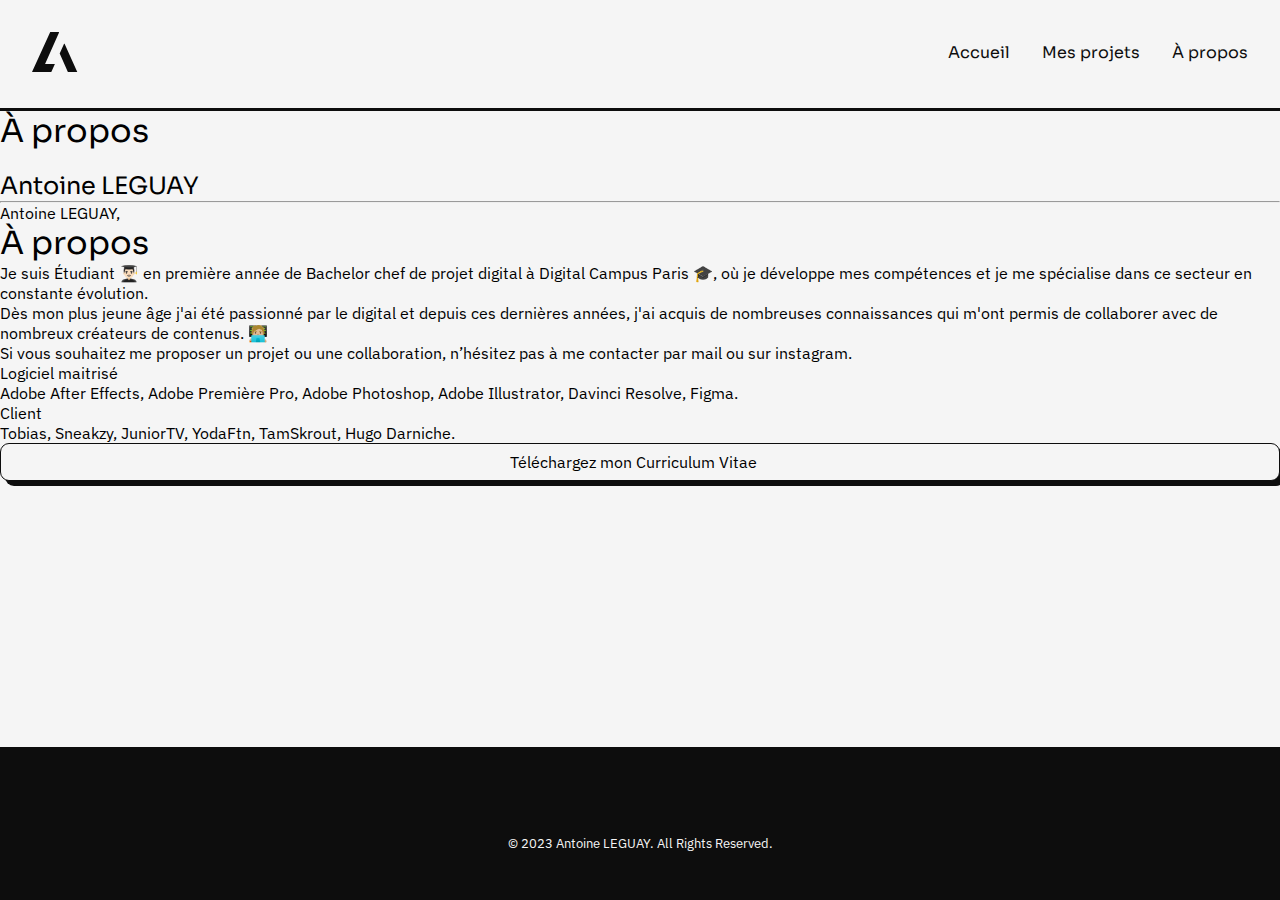
==== about.html @ 6350ce8d "Animation CSS/SVG" ====
<!DOCTYPE html>
<html lang="en">

<head>
    <meta charset="UTF-8">
    <meta http-equiv="X-UA-Compatible" content="IE=edge">
    <meta name="viewport" content="width=device-width, initial-scale=1.0">
    <title>À propos</title>
    <link rel="preconnect" href="https://fonts.googleapis.com">
    <link rel="preconnect" href="https://fonts.gstatic.com" crossorigin>
    <link
        href="https://fonts.googleapis.com/css2?family=IBM+Plex+Sans:wght@400;500;600&family=Sora:wght@600;700;800&display=swap"
        rel="stylesheet">
    <link rel="stylesheet" href="./CSS/global.css">
    <link rel="stylesheet" href="./CSS/about.css">
    <script src="https://code.iconify.design/3/3.1.0/iconify.min.js"></script>
</head>

<body>
    <header>
        <nav>
            <a href="./index.html">
                <img src="./img/dark_vector_antoine_leguay.svg" alt="">
            </a>
            <div class="nav_item">
                <a href="./index.html" class="animation_link">Accueil</a>
                <a href="./all_my_projects.html" class="animation_link">Mes projets</a>
                <a href="./about.html" class="animation_link">À propos</a>
            </div>
            <div class="burger_menu" id="burgerMenu">
                <span id="iconBurger">
                    <span class="iconify icon_mobile black_icon" data-icon="charm:menu-hamburger"></span>
                </span>
                <span id="iconCross" class="display_none">
                    <span class="iconify icon_mobile black_icon" data-icon="akar-icons:cross"></span>
                </span>
        </nav>
    </header>
    <div class="mobile_burger_menu display_none" id="mobileBurgerMenu">
        <a href="./index.html" class="headline animation_link">ACCUEIL</a>
        <a href="./all_my_projects.html" class="headline animation_link">MES PROJETS</a>
        <a href="./about.html" class="headline animation_link">À PROPOS</a>
    </div>
    <main>
        <div class="title_photo_antoine">
            <h1 class="about_text_only_mobile">À propos</h1>
            <div class="hexagon">
                <img src="./img/Photo_Antoine.jpg" alt="">
            </div>
            <h2 class="name_text_only_computer">Antoine LEGUAY</h2>
        </div>
        <hr class="custom_hr">
        <div class="content_about">
            <p class="my_name">Antoine LEGUAY,</p>
            <h1 class="about_text_only_computer">À propos</h1>
            <p>Je suis Étudiant 👨🏻‍🎓 en première année de Bachelor chef de projet digital à Digital Campus Paris 🎓,
                où je développe mes compétences et je me spécialise dans ce secteur en constante évolution. </p>
            <p>Dès mon plus jeune âge j'ai été passionné par le digital et depuis ces dernières années, j'ai acquis de
                nombreuses connaissances qui m'ont permis de collaborer avec de nombreux créateurs de contenus. 🧑🏼‍💻
            </p>
            <p>
                Si vous souhaitez me proposer un projet ou une collaboration, n’hésitez pas à me contacter par mail ou
                sur instagram.
            </p>
            <p>
                <span> Logiciel maitrisé </span>
                <br>
                Adobe After Effects, Adobe Première Pro, Adobe Photoshop, Adobe Illustrator, Davinci Resolve, Figma.
            </p>
            <p>
                <span>
                    Client
                </span>
                <br>
                Tobias, Sneakzy, JuniorTV, YodaFtn, TamSkrout, Hugo Darniche.
            </p>
            <a class="primary_button" href="./pdf/CV Antoine LEGUAY Stage Communication.pdf" download>
                Téléchargez mon Curriculum Vitae
                <span class="iconify" data-icon="material-symbols:download-rounded"></span>
            </a>
        </div>
    </main>
    <footer>
        <div class="footer_icons">
            <a href="https://dribbble.com/"><span class="iconify" data-icon="ph:dribbble-logo"></span>
            </a>
            <a href="https://www.behance.net/toinoo"><span class="iconify" data-icon="eva:behance-fill"></span></a>
            <a href="https://github.com/0xAntoDev"><span class="iconify" data-icon="ri:github-fill"></span></a>
            <a href="https://www.linkedin.com/in/antoine-leguay-51899023a/"><span class="iconify"
                    data-icon="mdi:linkedin"></span></a>
            <a href="https://twitter.com/JustToinoo"><span class="iconify" data-icon="mdi:twitter"></span>
            </a>
            <a href="https://instagram.com/JustToinoo"><span class="iconify" data-icon="mdi:instagram"></span></a>
        </div>
        <p class="footer_text_layer">© 2023 Antoine LEGUAY. All Rights Reserved.</p>
    </footer>
    <script src="./js/global.js"></script>
</body>

</html>
---- CSS/global.css ----
/* Paramètre de base  */
* {
    padding: 0;
    margin: 0;
    text-decoration: none;
    font-weight: normal;
    box-sizing: border-box;
    font-family: 'IBM Plex Sans';
}

h1,
h2,
h3,
h4,
h5,
h6 {
    font-family: 'Sora';
}

h1 {
    font-size: 2rem;
}

html {
    height: 100%;
}

body {
    background: #F5F5F5;
    min-height: 100%;
    display: flex;
    flex-direction: column;
}

.no_overflow {
    overflow: hidden;
}

a {
    color: inherit;
    text-decoration: inherit;
}

header {
    width: 100%;
    padding: 2rem;
    border-bottom: 3px solid #0D0D0D;
    background-color: #F5F5F5;
    z-index: 100;
}

.sticky {
    /* position: -webkit-sticky; */
    position: sticky;
    top: 0;
}

.mobile_burger_menu {
    position: fixed;
    background-color: #0D0D0D;
    color: #F5F5F5;
    width: 100%;
    height: 100%;
    z-index: 90;
    display: flex;
    flex-direction: column;
    gap: 4rem;
    justify-content: center;
    align-items: center;
    ;
}

.mobile_burger_menu>a:hover {
    color: #0064FF;
    transition: all 300ms ease-in;
}

.burger_menu {
    cursor: pointer;
}

.display_none {
    display: none;
}

.headline {
    font-size: 2rem;
    font-family: 'Sora';
}

main {
    flex: 1;
}

/* ---- Barre de navigation */
/* ------------------------ */
nav {
    display: flex;
    justify-content: space-between;
    align-items: center;
}

.nav_item {
    display: none;
    /*Pour cacher l'élement*/
}

.nav_item>a {
    display: block;
    font-size: 1rem;
    color: #0D0D0D;
    text-decoration: none;
    transition: all 300ms ease-out;
    font-family: Sora;
}

.nav_item>a:hover {
    /* Blue */
    color: #0064FF;
    transition: all 300ms ease-in;
}

.icon_mobile {
    font-size: 2rem;
    transition: 0.5s ease-in-out;
}

.icon_mobile:hover {
    transition: 0.5s ease-in-out;
    transform: scale(1.2) rotate(180deg);
}

.white_icon {
    color: #F5F5F5;
}

.black_icon {
    color: #0D0D0D;
}

.animation_link {
    display: inline-block;
}

.animation_link:after {
    display: block;
    content: '';
    border-bottom: solid 3px #0064FF;
    transform: scaleX(0);
    transition: transform 250ms ease-in-out;
}

.animation_link:hover:after {
    transform: scaleX(1);
}

/* Media Queries pour la nav bar */
/* ----------------------------- */

@media screen and (min-width: 768px) {
    .nav_item {
        display: flex;
        gap: 2rem;
    }

    .burger_menu {
        display: none;
    }
}

/* --- Primary_Button */
/* ---------------- */

.primary_button {
    display: flex;
    justify-content: center;
    align-items: center;
    padding: 0.5rem 0.8rem;
    border: 1px solid #0D0D0D;
    box-shadow: 5px 5px 0px #0D0D0D;
    border-radius: 9px;
    background-color: #F5F5F5;
    gap: 0.8rem;
    transition: 0.3s ease-in-out;
}

.primary_button:hover {
    box-shadow: none;
    transform: translate(5px, 5px);
}

.primary_button>svg {
    font-size: 1.5rem;
}

/* --- Ghost_Button */
/* ---------------- */

.ghost_button {
    display: flex;
    justify-content: center;
    align-items: center;
    padding: 0.5rem 0.8rem;
    border: 1px solid #0D0D0D;
    box-shadow: 5px 5px 0px #F5F5F5, 5px 5px 0 1px #0D0D0D;
    border-radius: 9px;
    gap: 0.8rem;
    transition: 0.3s ease-in-out;
}

.ghost_button:hover {
    box-shadow: none;
    transform: translate(5px, 5px);
}

.ghost_button>svg {
    font-size: 1.5rem;
}

.dark_ghost_button {
    display: flex;
    justify-content: center;
    align-items: center;
    padding: 0.5rem 0.8rem;
    border: 1px solid #F5F5F5;
    box-shadow: 5px 5px 0px #0D0D0D, 5px 5px 0 1px #F5F5F5;
    border-radius: 9px;
    gap: 0.8rem;
    transition: 0.3s ease-in-out;
}

.dark_ghost_button:hover {
    box-shadow: none;
    transform: translate(5px, 5px);
}

.dark_ghost_button>svg {
    font-size: 1.5rem;
}

.back_to_the_top {
    position: absolute;
    bottom: 0;
    right: 1rem;
}

/* ---- Footer */
/* ----------- */

footer {
    background-color: #0D0D0D;
    color: #F5F5F5;
    font-size: 0.8rem;
    padding: 3rem;
    display: flex;
    flex-direction: column;
    align-items: center;
    gap: 2.5rem;
    width: 100%;
}

.footer_icons {
    display: flex;
    gap: 1rem;
}

.footer_icons>a>svg {
    font-size: 2rem;
}

.footer_icons>a>svg:hover {
    transition: 0.5s ease-in-out;
    transform: scale(1.2) rotate(360deg);
}
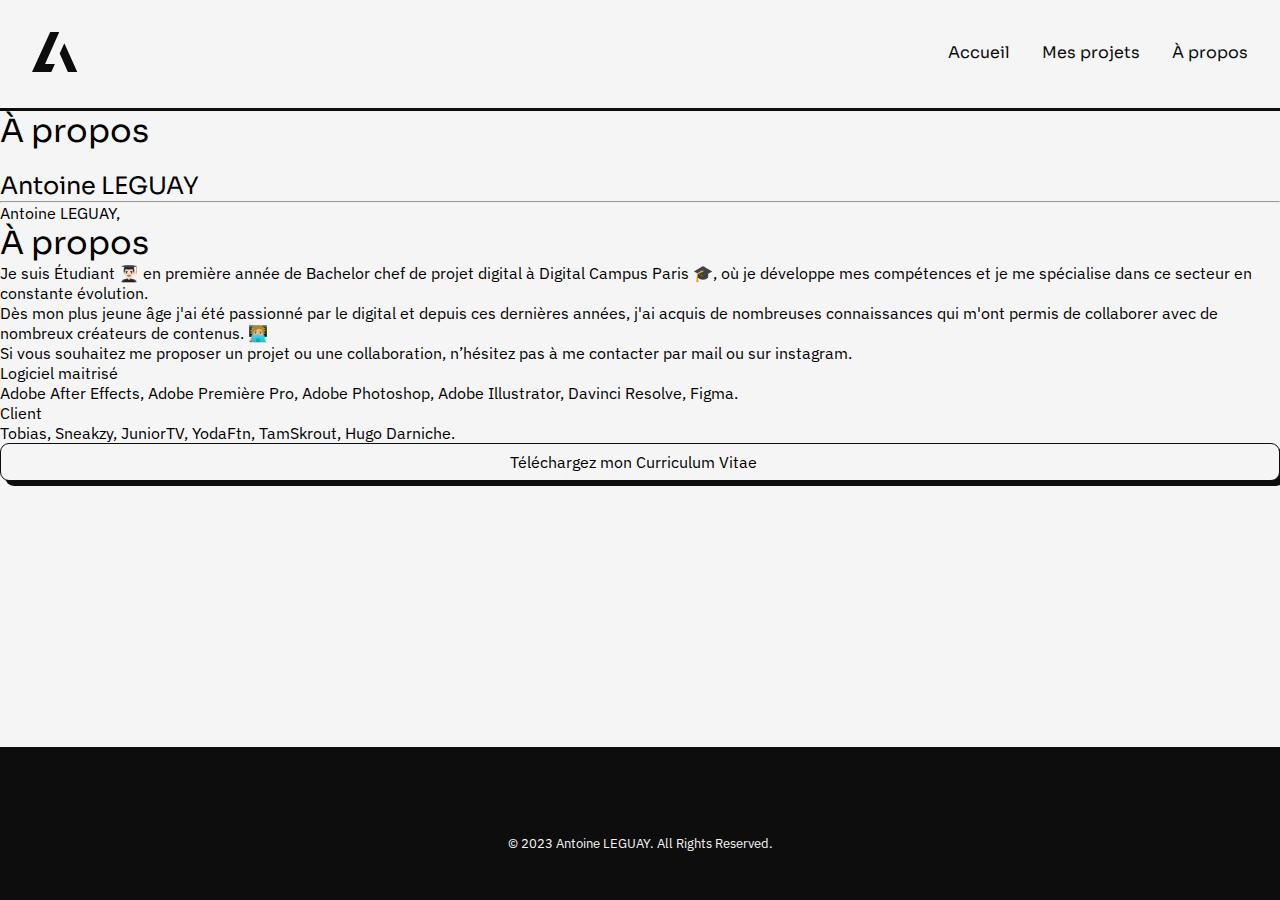
==== commit ddef214e: "add fade in burger-menu" ====
--- a/about.html
+++ b/about.html
@@ -6,6 +6,7 @@
     <meta http-equiv="X-UA-Compatible" content="IE=edge">
     <meta name="viewport" content="width=device-width, initial-scale=1.0">
     <title>À propos</title>
+    <link rel="icon" type="image/x-icon" href="./img/white_vector_Antoine_leguay.svg">
     <link rel="preconnect" href="https://fonts.googleapis.com">
     <link rel="preconnect" href="https://fonts.gstatic.com" crossorigin>
     <link
@@ -27,19 +28,44 @@
                 <a href="./all_my_projects.html" class="animation_link">Mes projets</a>
                 <a href="./about.html" class="animation_link">À propos</a>
             </div>
-            <div class="burger_menu" id="burgerMenu">
-                <span id="iconBurger">
-                    <span class="iconify icon_mobile black_icon" data-icon="charm:menu-hamburger"></span>
-                </span>
-                <span id="iconCross" class="display_none">
-                    <span class="iconify icon_mobile black_icon" data-icon="akar-icons:cross"></span>
-                </span>
+            <button class="menu" id="black_menu">
+                <svg viewBox="0 0 64 48">
+                    <path d="M19,15 L45,15 C70,15 58,-2 49.0177126,7 L19,37"></path>
+                    <path d="M19,24 L45,24 C61.2371586,24 57,49 41,33 L32,24"></path>
+                    <path d="M45,33 L19,33 C-8,33 6,-2 22,14 L45,37"></path>
+                </svg>
+            </button>            
+        </div>
         </nav>
     </header>
     <div class="mobile_burger_menu display_none" id="mobileBurgerMenu">
-        <a href="./index.html" class="headline animation_link">ACCUEIL</a>
-        <a href="./all_my_projects.html" class="headline animation_link">MES PROJETS</a>
-        <a href="./about.html" class="headline animation_link">À PROPOS</a>
+        <div class="navigation_container">
+            <div class="link_wrapper">
+                <a href="./index.html" class="headline animation_link">ACCUEIL</a>
+            </div>
+            <div class="link_wrapper">
+            <a href="./all_my_projects.html" class="headline animation_link">MES PROJETS</a>
+            </div>
+            <div class="link_wrapper">
+            <a href="./about.html" class="headline animation_link">À PROPOS</a>
+            </div>
+        </div>
+        <div class="footer_icons_copyright"">
+        <div class="navigation_social_media_link">
+            <a href="https://dribbble.com/Toinoo"><span class="iconify" data-icon="ph:dribbble-logo"></span>
+            </a>
+            <a href="https://www.behance.net/toinoo"><span class="iconify" data-icon="eva:behance-fill"></span></a>
+            <a href="https://github.com/0xAntoDev"><span class="iconify" data-icon="ri:github-fill"></span></a>
+            <a href="https://www.linkedin.com/in/antoine-leguay-51899023a/"><span class="iconify"
+                    data-icon="mdi:linkedin"></span></a>
+            <a href="https://twitter.com/JustToinoo"><span class="iconify" data-icon="mdi:twitter"></span>
+            </a>
+            <a href="https://instagram.com/JustToinoo"><span class="iconify" data-icon="mdi:instagram"></span></a>
+        </div>
+        <div class="copyright_wrapper">
+             <p class="footer_text_layer">© 2023 Antoine LEGUAY. All Rights Reserved.</p>
+        </div>
+    </div>
     </div>
     <main>
         <div class="title_photo_antoine">
@@ -82,7 +108,7 @@
     </main>
     <footer>
         <div class="footer_icons">
-            <a href="https://dribbble.com/"><span class="iconify" data-icon="ph:dribbble-logo"></span>
+            <a href="https://dribbble.com/Toinoo"><span class="iconify" data-icon="ph:dribbble-logo"></span>
             </a>
             <a href="https://www.behance.net/toinoo"><span class="iconify" data-icon="eva:behance-fill"></span></a>
             <a href="https://github.com/0xAntoDev"><span class="iconify" data-icon="ri:github-fill"></span></a>
@@ -94,7 +120,7 @@
         </div>
         <p class="footer_text_layer">© 2023 Antoine LEGUAY. All Rights Reserved.</p>
     </footer>
-    <script src="./js/global.js"></script>
+    <script src="./JS/global.js"></script>
 </body>
 
 </html>--- a/CSS/global.css
+++ b/CSS/global.css
@@ -23,6 +23,7 @@
 
 html {
     height: 100%;
+    scroll-behavior: smooth;
 }
 
 body {
@@ -64,21 +65,119 @@
     z-index: 90;
     display: flex;
     flex-direction: column;
+    justify-content: center;
+    align-items: center;
+}
+
+.mobile_burger_menu>.navigation_container>.link_wrapper>a:hover {
+    color: #0064FF;
+    transition: all 300ms ease-in;
+}
+.navigation_container{
+    display: flex;
+    flex-direction: column;
     gap: 4rem;
     justify-content: center;
     align-items: center;
-    ;
-}
-
-.mobile_burger_menu>a:hover {
-    color: #0064FF;
-    transition: all 300ms ease-in;
-}
-
-.burger_menu {
+}
+/* --- Mobile Menu  */
+
+.menu {
+    width: 36px;
+    height: 36px;
+    padding: 0;
+    margin: 0;
+    outline: none;
+    position: relative;
+    border: none;
+    background: none;
     cursor: pointer;
-}
-
+    -webkit-appearence: none;
+    -webkit-tap-highlight-color: transparent;
+}
+
+.menu svg {
+    width: 64px;
+    height: 48px;
+    top: -6px;
+    left: -14px;
+    stroke: white;
+    stroke-width: 4px;
+    stroke-linecap: round;
+    stroke-linejoin: round;
+    fill: none;
+    display: block;
+    position: absolute;
+}
+.menu svg path {
+    transition: stroke-dasharray var(--duration, 0.85s) var(--easing, ease) var(--delay, 0s), stroke-dashoffset var(--duration, 0.85s) var(--easing, ease) var(--delay, 0s);
+    stroke-dasharray: var(--array-1, 26px) var(--array-2, 100px);
+    stroke-dashoffset: var(--offset, 126px);
+    transform: translateZ(0);
+}
+.menu svg path:nth-child(2) {
+    --duration: 0.7s;
+    --easing: ease-in;
+    --offset: 100px;
+    --array-2: 74px;
+}
+.menu svg path:nth-child(3) {
+    --offset: 133px;
+    --array-2: 107px;
+}
+.menu.active svg path {
+    --offset: 57px;
+}
+.menu.active svg path:nth-child(1), .menu.active svg path:nth-child(3) {
+    --delay: 0.15s;
+    --easing: cubic-bezier(0.2, 0.4, 0.2, 1.1);
+}
+.menu.active svg path:nth-child(2) {
+    --duration: 0.4s;
+    --offset: 2px;
+    --array-1: 1px;
+}
+.menu.active svg path:nth-child(3) {
+    --offset: 58px;
+}
+html {
+    box-sizing: border-box;
+    -webkit-font-smoothing: antialiased;
+}
+* {
+    box-sizing: inherit;
+}
+*:before, *:after {
+    box-sizing: inherit;
+}
+#black_menu svg{
+    stroke: black;
+}
+
+.footer_icons_copyright {
+    position: fixed;
+    bottom: 0;
+    display: flex;
+    flex-direction: column;
+    align-items: center;
+    gap: 2rem;
+    margin-bottom: 1.5rem;
+}
+.navigation_social_media_link{
+    display: flex;
+    gap: 1rem;
+}
+.navigation_social_media_link>a>svg{
+    font-size: 2rem;
+}
+.navigation_social_media_link>a>svg:hover{
+    transition: 0.5s ease-in-out;
+    transform: scale(1.2) rotate(360deg);
+}
+.copyright_wrapper{
+    font-size: 0.7rem;
+}
+/* -------------------- */
 .display_none {
     display: none;
 }
@@ -154,7 +253,80 @@
     transform: scaleX(1);
 }
 
-/* Media Queries pour la nav bar */
+
+/* animation texte apparition */ 
+/* -------------------------- */
+.link_wrapper{
+overflow: hidden;
+}
+.link_wrapper>a{
+    display: inline-block;
+    animation-name:fade_in;
+    animation-duration: 1s;
+    animation-timing-function: ease-in-out;
+}
+@keyframes fade_in {
+    to{
+transform: translateY(0px);
+    }
+    from{
+        transform: translateY(50px);
+    }
+}
+/* Back to top */ 
+/* ----------- */ 
+
+#progress {
+    position: fixed;
+    bottom: 20px;
+    right: 10px;
+    height: 70px;
+    width: 70px;
+    display: none;
+    place-items: center;
+    border-radius: 50%;
+    box-shadow: 0 0 10px rgba(0, 0, 0, 0.2);
+    cursor: pointer;
+    z-index: 10;
+}
+
+#progress-value {
+    display: block;
+    height: calc(100% - 15px);
+    width: calc(100% - 15px);
+    border-radius: 50%;
+    display: grid;
+    place-items: center;
+    font-size: 1.2rem;
+    color: #001a2e;
+}
+
+.progress-circular {
+    position: relative;
+    width: 114px;
+    height: 114px;
+}
+
+.progress-background {
+    fill: none;
+    stroke-width: 10px;
+    stroke: lightgray;
+}
+
+.progress-value {
+    fill: none;
+    stroke-width: 10px;
+    stroke-linecap: round;
+    transform: rotate(-90deg);
+    transform-origin: 50% 50%;
+    stroke-dasharray: 360;
+    stroke-dashoffset: 120; /* CHANGE THIS IN JS */
+    stroke: red;
+}
+
+
+/* Media Queries pour l
+a nav bar */
 /* ----------------------------- */
 
 @media screen and (min-width: 768px) {
@@ -163,7 +335,7 @@
         gap: 2rem;
     }
 
-    .burger_menu {
+    .menu {
         display: none;
     }
 }
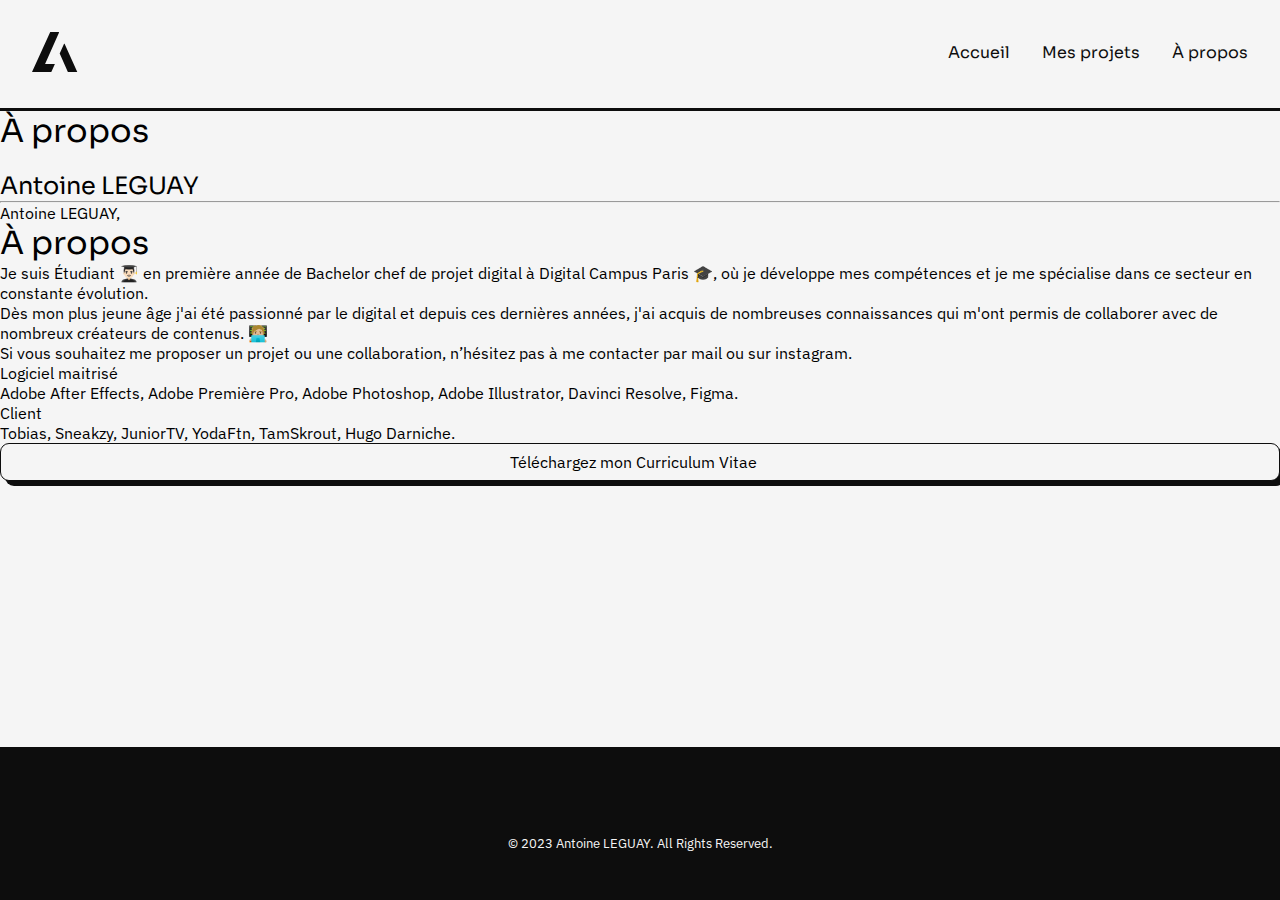
==== commit b84de481: "Animation burger menu" ====
--- a/about.html
+++ b/about.html
@@ -38,34 +38,40 @@
         </div>
         </nav>
     </header>
-    <div class="mobile_burger_menu display_none" id="mobileBurgerMenu">
-        <div class="navigation_container">
-            <div class="link_wrapper">
-                <a href="./index.html" class="headline animation_link">ACCUEIL</a>
+       <div class="mobile_burger_menu display_none" id="mobileBurgerMenu">
+        <span style="transition-delay: 0.3s;"></span>
+        <span style="transition-delay: 0.2s;"></span>
+        <span style="transition-delay: 0.1s;"></span>
+        <span style="transition-delay: 0s;"></span>
+        <div class="navigation__items">
+            <div class="navigation_container">
+                <div class="link_wrapper">
+                    <a href="./index.html" class="headline animation_link">ACCUEIL</a>
+                </div>
+                <div class="link_wrapper">
+                    <a href="./all_my_projects.html" class="headline animation_link">MES PROJETS</a>
+                </div>
+                <div class="link_wrapper">
+                    <a href="./about.html" class="headline animation_link">À PROPOS</a>
+                </div>
             </div>
-            <div class="link_wrapper">
-            <a href="./all_my_projects.html" class="headline animation_link">MES PROJETS</a>
-            </div>
-            <div class="link_wrapper">
-            <a href="./about.html" class="headline animation_link">À PROPOS</a>
-            </div>
-        </div>
-        <div class="footer_icons_copyright"">
-        <div class="navigation_social_media_link">
-            <a href="https://dribbble.com/Toinoo"><span class="iconify" data-icon="ph:dribbble-logo"></span>
-            </a>
-            <a href="https://www.behance.net/toinoo"><span class="iconify" data-icon="eva:behance-fill"></span></a>
-            <a href="https://github.com/0xAntoDev"><span class="iconify" data-icon="ri:github-fill"></span></a>
-            <a href="https://www.linkedin.com/in/antoine-leguay-51899023a/"><span class="iconify"
-                    data-icon="mdi:linkedin"></span></a>
-            <a href="https://twitter.com/JustToinoo"><span class="iconify" data-icon="mdi:twitter"></span>
-            </a>
-            <a href="https://instagram.com/JustToinoo"><span class="iconify" data-icon="mdi:instagram"></span></a>
-        </div>
-        <div class="copyright_wrapper">
-             <p class="footer_text_layer">© 2023 Antoine LEGUAY. All Rights Reserved.</p>
-        </div>
-    </div>
+            <div class="footer_icons_copyright">
+                <div class="navigation_social_media_link">
+                    <a href="https://dribbble.com/Toinoo"><span class="iconify" data-icon="ph:dribbble-logo"></span>
+                    </a>
+                    <a href="https://www.behance.net/toinoo"><span class="iconify" data-icon="eva:behance-fill"></span></a>
+                    <a href="https://github.com/0xAntoDev"><span class="iconify" data-icon="ri:github-fill"></span></a>
+                    <a href="https://www.linkedin.com/in/antoine-leguay-51899023a/"><span class="iconify"
+                        data-icon="mdi:linkedin"></span></a>
+                        <a href="https://twitter.com/JustToinoo"><span class="iconify" data-icon="mdi:twitter"></span>
+                        </a>
+                        <a href="https://instagram.com/JustToinoo"><span class="iconify" data-icon="mdi:instagram"></span></a>
+                    </div>
+                    <div class="copyright_wrapper">
+                        <p class="footer_text_layer">© 2023 Antoine LEGUAY. All Rights Reserved.</p>
+                    </div>
+                </div>
+                </div>
     </div>
     <main>
         <div class="title_photo_antoine">
--- a/CSS/global.css
+++ b/CSS/global.css
@@ -33,6 +33,19 @@
     flex-direction: column;
 }
 
+.preloader{
+    background-color: orange;
+    z-index: 999;
+    position: fixed;
+    width: 100%;
+    height: 100%;
+    display: flex;
+    justify-content: center;
+    align-items: center;
+}
+.preloader>p{
+font-size: 1.5rem;
+}
 .no_overflow {
     overflow: hidden;
 }
@@ -57,8 +70,9 @@
 }
 
 .mobile_burger_menu {
+    margin: auto;
     position: fixed;
-    background-color: #0D0D0D;
+    /* background-color: #0D0D0D; */
     color: #F5F5F5;
     width: 100%;
     height: 100%;
@@ -67,9 +81,33 @@
     flex-direction: column;
     justify-content: center;
     align-items: center;
-}
-
-.mobile_burger_menu>.navigation_container>.link_wrapper>a:hover {
+    visibility: visible;
+}
+
+.display_none {
+    /* display: none; */
+    visibility: hidden;
+}
+
+.mobile_burger_menu>span {
+    background: #0D0D0D;
+    width: 100%;
+    height: 25%;
+    position: relative;
+    display: block;
+    transform: translateX(0);
+    transition: all .5s cubic-bezier(.77,0,.175,1)
+}
+
+.display_none>span {
+    transform: translateX(-100%);
+}
+
+.navigation__items{
+    position: absolute;
+}
+
+.mobile_burger_menu>.navigation__items>.navigation_container>.link_wrapper>a:hover {
     color: #0064FF;
     transition: all 300ms ease-in;
 }
@@ -80,6 +118,7 @@
     justify-content: center;
     align-items: center;
 }
+
 /* --- Mobile Menu  */
 
 .menu {
@@ -157,9 +196,12 @@
 .footer_icons_copyright {
     position: fixed;
     bottom: 0;
+    left: 0;
+    width: 100%;
     display: flex;
     flex-direction: column;
     align-items: center;
+    justify-content: center;
     gap: 2rem;
     margin-bottom: 1.5rem;
 }
@@ -178,9 +220,6 @@
     font-size: 0.7rem;
 }
 /* -------------------- */
-.display_none {
-    display: none;
-}
 
 .headline {
     font-size: 2rem;
@@ -259,20 +298,69 @@
 .link_wrapper{
 overflow: hidden;
 }
-.link_wrapper>a{
+
+.mobile_burger_menu:not(.display_none) > .navigation__items > .navigation_container > .link_wrapper > a{
     display: inline-block;
-    animation-name:fade_in;
-    animation-duration: 1s;
-    animation-timing-function: ease-in-out;
-}
-@keyframes fade_in {
+    transform: translateY(0px);
+    transition-duration: 1s;
+    transition-delay: 0.6s;
+    transition-property: transform;
+    transition-timing-function: ease-in-out;
+}
+
+.link_wrapper > a {
+    transform: translateY(50px);
+}
+
+.mobile_burger_menu:not(.display_none) > .navigation__items > .footer_icons_copyright > a{
+    display: inline-block;
+    transform: translateY(0px);
+    transition-duration: 1s;
+    transition-delay: 0.6s;
+    transition-property: transform;
+    transition-timing-function: ease-in-out;
+}
+
+/* .mobile_burger_menu:not(.display_none) > .navigation__items > .footer_icons_copyright{
+    transform: translateY(0px);
+    transition-duration: 1s;
+    transition-delay: 0.6s;
+    transition-property: transform;
+    transition-timing-function: ease-in-out;
+} */
+
+.navigation_social_media_link {
+    transform: translateY(150px);
+}
+
+.mobile_burger_menu:not(.display_none) > .navigation__items > .footer_icons_copyright>.navigation_social_media_link{
+    transform: translateY(0px);
+    transition-duration: 1s;
+    transition-delay: 0.8s;
+    transition-property: transform;
+    transition-timing-function: ease-in-out;
+}
+
+.copyright_wrapper {
+    transform: translateY(150px);
+}
+.mobile_burger_menu:not(.display_none) > .navigation__items > .footer_icons_copyright>.copyright_wrapper{
+    transform: translateY(0px);
+    transition-duration: 1s;
+    transition-delay: 1s;
+    transition-property: transform;
+    transition-timing-function: ease-in-out;
+}
+
+
+/* @keyframes fade_in {
     to{
-transform: translateY(0px);
+transform: translateY(50px);
     }
     from{
-        transform: translateY(50px);
+        transform: translateY(0px);
     }
-}
+} */
 /* Back to top */ 
 /* ----------- */ 
 
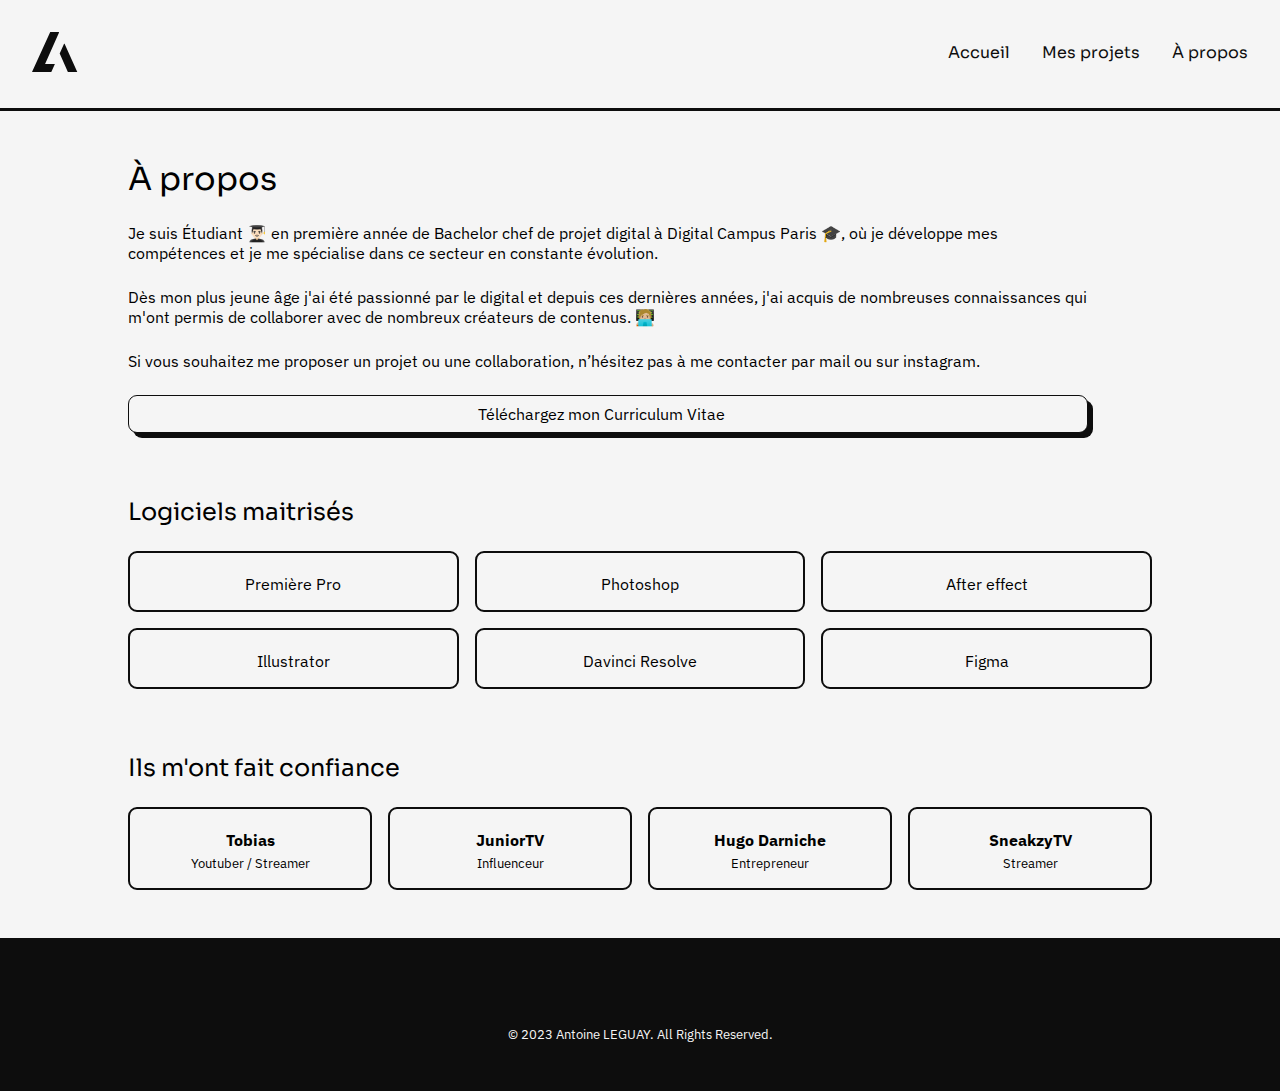
==== commit 428130b6: "Rajout du CV modification page thumbnail" ====
--- a/about.html
+++ b/about.html
@@ -74,42 +74,78 @@
                 </div>
     </div>
     <main>
-        <div class="title_photo_antoine">
-            <h1 class="about_text_only_mobile">À propos</h1>
-            <div class="hexagon">
-                <img src="./img/Photo_Antoine.jpg" alt="">
+        <div class="container_about">
+            <div class="container_presentation">
+                <h1 class="title_only_mobile">À propos</h1>
+                <img src="./img/photo_antoine_leguay.png" alt="">
+                <div class="container_text_button">
+                    <h1 class="title_only_computer">À propos</h1>
+                    <p>Je suis Étudiant 👨🏻‍🎓 en première année de Bachelor chef de projet digital à Digital Campus Paris 🎓, où je développe
+                    mes compétences et je me spécialise dans ce secteur en constante évolution. 
+                    </p>
+                    <p>Dès mon plus jeune âge j'ai été passionné par le digital et depuis ces dernières années, j'ai acquis de nombreuses
+                    connaissances qui m'ont permis de collaborer avec de nombreux créateurs de contenus. 🧑🏼‍💻</p>
+                    <p>Si vous souhaitez me proposer un projet ou une collaboration, n’hésitez pas à me contacter par mail ou sur instagram.</p>
+                    <a class="primary_button" href="./pdf/CV_Antoine_LEGUAY_Stage_D’ALTERNANCE.pdf" download>
+                        Téléchargez mon Curriculum Vitae
+                        <span class="iconify" data-icon="material-symbols:download-rounded"></span>
+                    </a>
+                </div>
             </div>
-            <h2 class="name_text_only_computer">Antoine LEGUAY</h2>
-        </div>
-        <hr class="custom_hr">
-        <div class="content_about">
-            <p class="my_name">Antoine LEGUAY,</p>
-            <h1 class="about_text_only_computer">À propos</h1>
-            <p>Je suis Étudiant 👨🏻‍🎓 en première année de Bachelor chef de projet digital à Digital Campus Paris 🎓,
-                où je développe mes compétences et je me spécialise dans ce secteur en constante évolution. </p>
-            <p>Dès mon plus jeune âge j'ai été passionné par le digital et depuis ces dernières années, j'ai acquis de
-                nombreuses connaissances qui m'ont permis de collaborer avec de nombreux créateurs de contenus. 🧑🏼‍💻
-            </p>
-            <p>
-                Si vous souhaitez me proposer un projet ou une collaboration, n’hésitez pas à me contacter par mail ou
-                sur instagram.
-            </p>
-            <p>
-                <span> Logiciel maitrisé </span>
-                <br>
-                Adobe After Effects, Adobe Première Pro, Adobe Photoshop, Adobe Illustrator, Davinci Resolve, Figma.
-            </p>
-            <p>
-                <span>
-                    Client
-                </span>
-                <br>
-                Tobias, Sneakzy, JuniorTV, YodaFtn, TamSkrout, Hugo Darniche.
-            </p>
-            <a class="primary_button" href="./pdf/CV Antoine LEGUAY Stage Communication.pdf" download>
-                Téléchargez mon Curriculum Vitae
-                <span class="iconify" data-icon="material-symbols:download-rounded"></span>
-            </a>
+            <div class="container_software">
+                <h2>Logiciels maitrisés</h2>
+                <div class="container_software_cards">
+                    <div class="software_card">
+                        <span class="iconify" data-icon="logos:adobe-premiere"></span>
+                        <p>Première Pro</p>
+                    </div>
+                    <div class="software_card">
+                        <span class="iconify" data-icon="logos:adobe-photoshop"></span>
+                        <p>Photoshop</p>
+                    </div>
+                    <div class="software_card">
+                        <span class="iconify" data-icon="logos:adobe-after-effects"></span>
+                        <p>After effect</p>
+                    </div>
+                    <div class="software_card">
+                        <span class="iconify" data-icon="logos:adobe-illustrator"></span>
+                        <p>Illustrator</p>
+                    </div>
+                    <div class="software_card">
+                        <img src="./img/icon_davinci.svg" alt="">
+                        <p>Davinci Resolve</p>
+                    </div>
+                    <div class="software_card">
+                        <span class="iconify" data-icon="skill-icons:figma-dark"></span>
+                        <p>Figma</p>
+                    </div>
+                </div>
+            </div>
+            <div class="container_clients">
+                <h2>Ils m'ont fait confiance</h2>
+                <div class="container_clients_cards">
+                    <div class="client_card">
+                        <img src="./img/pp_tobias.png" alt="">
+                        <p class="name_client">Tobias</p>
+                        <span class="title_client">Youtuber / Streamer</span>
+                    </div>
+                    <div class="client_card">
+                        <img src="./img/pp_juniortv.png" alt="">
+                        <p class="name_client">JuniorTV</p>
+                        <span class="title_client">Influenceur</span>
+                    </div>
+                    <div class="client_card">
+                        <img src="./img/pp_hugodarniche.png" alt="">
+                        <p class="name_client">Hugo Darniche</p>
+                        <span class="title_client">Entrepreneur</span>
+                    </div>
+                    <div class="client_card">
+                        <img src="./img/pp_sneakzy.png" alt="">
+                        <p class="name_client">SneakzyTV</p>
+                        <span class="title_client">Streamer</span>
+                    </div>
+                </div>
+            </div>
         </div>
     </main>
     <footer>
--- a/CSS/global.css
+++ b/CSS/global.css
@@ -31,6 +31,11 @@
     min-height: 100%;
     display: flex;
     flex-direction: column;
+}
+
+*::selection{
+    background-color: #0064FF;
+    color: #F5F5F5;
 }
 
 .preloader{
@@ -453,6 +458,12 @@
     font-size: 1.5rem;
 }
 
+.button_page_project{
+    display: flex;
+    width: 100%;
+    justify-content: end;
+}
+
 /* --- Ghost_Button */
 /* ---------------- */
 
--- a/CSS/about.css
+++ b/CSS/about.css
@@ -0,0 +1,144 @@
+.container_about {
+    display: flex;
+    flex-direction: column;
+    padding: 3rem 1.5rem;
+    gap: 4rem;
+}
+
+.container_presentation {
+    display: flex;
+    flex-direction: column;
+    gap: 1.5rem;
+}
+
+.container_presentation > .title_only_mobile {
+    align-self: center;
+}
+
+.container_presentation > img {
+    border-radius: 9px;
+}
+
+.container_text_button {
+    display: flex;
+    flex-direction: column;
+    gap: 1.5rem;
+}
+
+.title_only_computer {
+    display: none;
+}
+
+
+.container_clients, .container_software {
+    display: flex;
+    flex-direction: column;
+    gap: 1.5rem;
+}
+
+.container_software_cards {
+    display: grid;
+    grid-template-columns: 1fr 1fr;
+    column-gap: 1rem;
+    row-gap: 1rem;
+}
+
+.software_card {
+    display: flex;
+    flex-direction: column;
+    justify-content: center;
+    align-items: center;
+    width: 100%;
+    gap: 5px;
+    border: 2px solid #0D0D0D;
+    border-radius: 9px;
+    padding: 1rem 0rem;
+}
+
+.software_card > svg{
+    font-size: 2rem;
+}
+
+.container_clients_cards {
+    display: grid;
+    grid-template-columns: 1fr 1fr;
+    column-gap: 1rem;
+    row-gap: 1rem;
+}
+
+.client_card {
+    display: flex;
+    flex-direction: column;
+    justify-content: center;
+    align-items: center;
+    width: 100%;
+    gap: 5px;
+    border: 2px solid #0D0D0D;
+    border-radius: 9px;
+    padding: 1rem 0rem;
+}
+
+.client_card > img {
+    border-radius: 50%;
+    width: 120px;
+}
+
+.client_card > .name_client {
+    font-weight: bold;
+}
+
+.client_card > .title_client {
+    font-size: 0.8rem;
+}
+
+@media screen and (min-width: 768px){
+    .container_about {
+        padding: 3rem 5%;
+    }
+
+    .container_presentation {
+        flex-direction: row-reverse;
+        gap: 4rem;
+    }
+
+    .container_presentation > img {
+        max-width: 340px;
+        object-fit: cover;
+    }
+
+    .title_only_mobile {
+        display: none;
+    }
+
+    .title_only_computer {
+        display: block;
+    }
+
+    .container_software_cards {
+        grid-template-columns: 1fr 1fr 1fr;
+    }
+
+    .container_clients_cards {
+        grid-template-columns: 1fr 1fr 1fr 1fr;
+    }
+}
+
+@media screen and (min-width: 1024px){
+    .container_about {
+        padding: 3rem 10%;
+    }
+}
+
+@media screen and (min-width: 1440px) {
+    .container_about {
+        padding: 3rem 20%;
+    }
+}
+
+@media screen and (min-width: 1920px){
+    .container_about {
+        padding: 3rem 0rem;
+        width: 1700px;
+        margin: 0 auto;
+    }
+}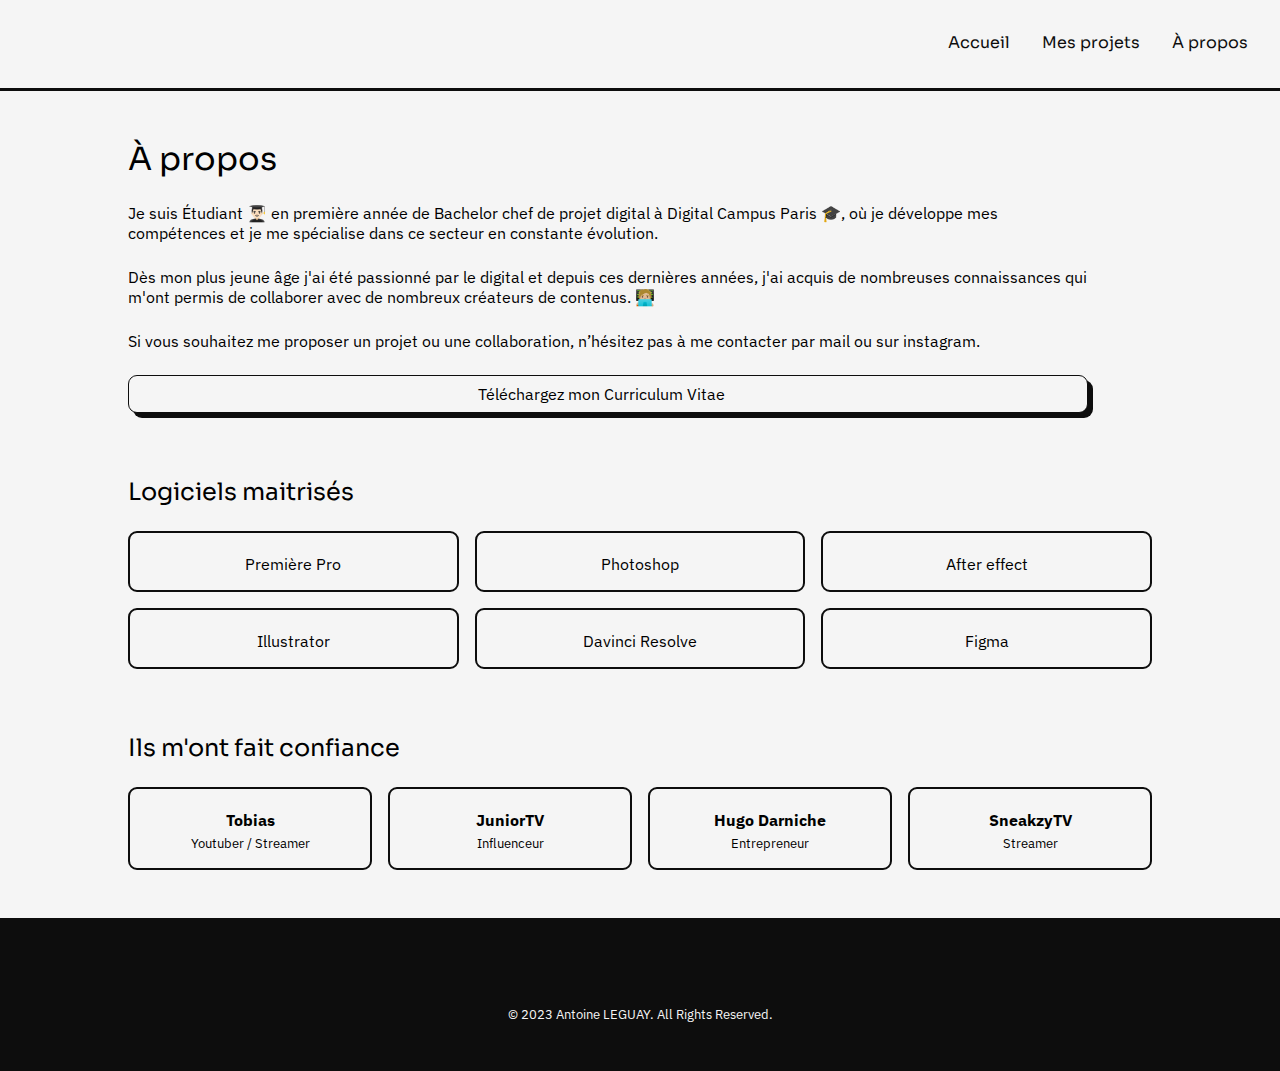
==== commit 2e45651a: "Update du texte sur la page fondation maif" ====
--- a/about.html
+++ b/about.html
@@ -6,7 +6,7 @@
     <meta http-equiv="X-UA-Compatible" content="IE=edge">
     <meta name="viewport" content="width=device-width, initial-scale=1.0">
     <title>À propos</title>
-    <link rel="icon" type="image/x-icon" href="./img/white_vector_Antoine_leguay.svg">
+    <link rel="icon" type="image/x-icon" href="./img/white_vector_Antoine_LEGUAY.svg">
     <link rel="preconnect" href="https://fonts.googleapis.com">
     <link rel="preconnect" href="https://fonts.gstatic.com" crossorigin>
     <link
@@ -21,7 +21,7 @@
     <header>
         <nav>
             <a href="./index.html">
-                <img src="./img/dark_vector_antoine_leguay.svg" alt="">
+                <img src="./img/dark_vector_antoine_LEGUAY.svg" alt="">
             </a>
             <div class="nav_item">
                 <a href="./index.html" class="animation_link">Accueil</a>
@@ -61,7 +61,7 @@
                     </a>
                     <a href="https://www.behance.net/toinoo"><span class="iconify" data-icon="eva:behance-fill"></span></a>
                     <a href="https://github.com/0xAntoDev"><span class="iconify" data-icon="ri:github-fill"></span></a>
-                    <a href="https://www.linkedin.com/in/antoine-leguay-51899023a/"><span class="iconify"
+                    <a href="https://www.linkedin.com/in/antoine-LEGUAY-51899023a/"><span class="iconify"
                         data-icon="mdi:linkedin"></span></a>
                         <a href="https://twitter.com/JustToinoo"><span class="iconify" data-icon="mdi:twitter"></span>
                         </a>
@@ -77,7 +77,7 @@
         <div class="container_about">
             <div class="container_presentation">
                 <h1 class="title_only_mobile">À propos</h1>
-                <img src="./img/photo_antoine_leguay.png" alt="">
+                <img src="./img/photo_antoine_LEGUAY.png" alt="">
                 <div class="container_text_button">
                     <h1 class="title_only_computer">À propos</h1>
                     <p>Je suis Étudiant 👨🏻‍🎓 en première année de Bachelor chef de projet digital à Digital Campus Paris 🎓, où je développe
@@ -86,7 +86,7 @@
                     <p>Dès mon plus jeune âge j'ai été passionné par le digital et depuis ces dernières années, j'ai acquis de nombreuses
                     connaissances qui m'ont permis de collaborer avec de nombreux créateurs de contenus. 🧑🏼‍💻</p>
                     <p>Si vous souhaitez me proposer un projet ou une collaboration, n’hésitez pas à me contacter par mail ou sur instagram.</p>
-                    <a class="primary_button" href="./pdf/CV_Antoine_LEGUAY_Stage_D’ALTERNANCE.pdf" download>
+                    <a class="primary_button" href="./pdf/CV_Antoine_LEGUAY_Stage_D_ALTERNANCE_EXE.pdf" download>
                         Téléchargez mon Curriculum Vitae
                         <span class="iconify" data-icon="material-symbols:download-rounded"></span>
                     </a>
@@ -154,7 +154,7 @@
             </a>
             <a href="https://www.behance.net/toinoo"><span class="iconify" data-icon="eva:behance-fill"></span></a>
             <a href="https://github.com/0xAntoDev"><span class="iconify" data-icon="ri:github-fill"></span></a>
-            <a href="https://www.linkedin.com/in/antoine-leguay-51899023a/"><span class="iconify"
+            <a href="https://www.linkedin.com/in/antoine-LEGUAY-51899023a/"><span class="iconify"
                     data-icon="mdi:linkedin"></span></a>
             <a href="https://twitter.com/JustToinoo"><span class="iconify" data-icon="mdi:twitter"></span>
             </a>
